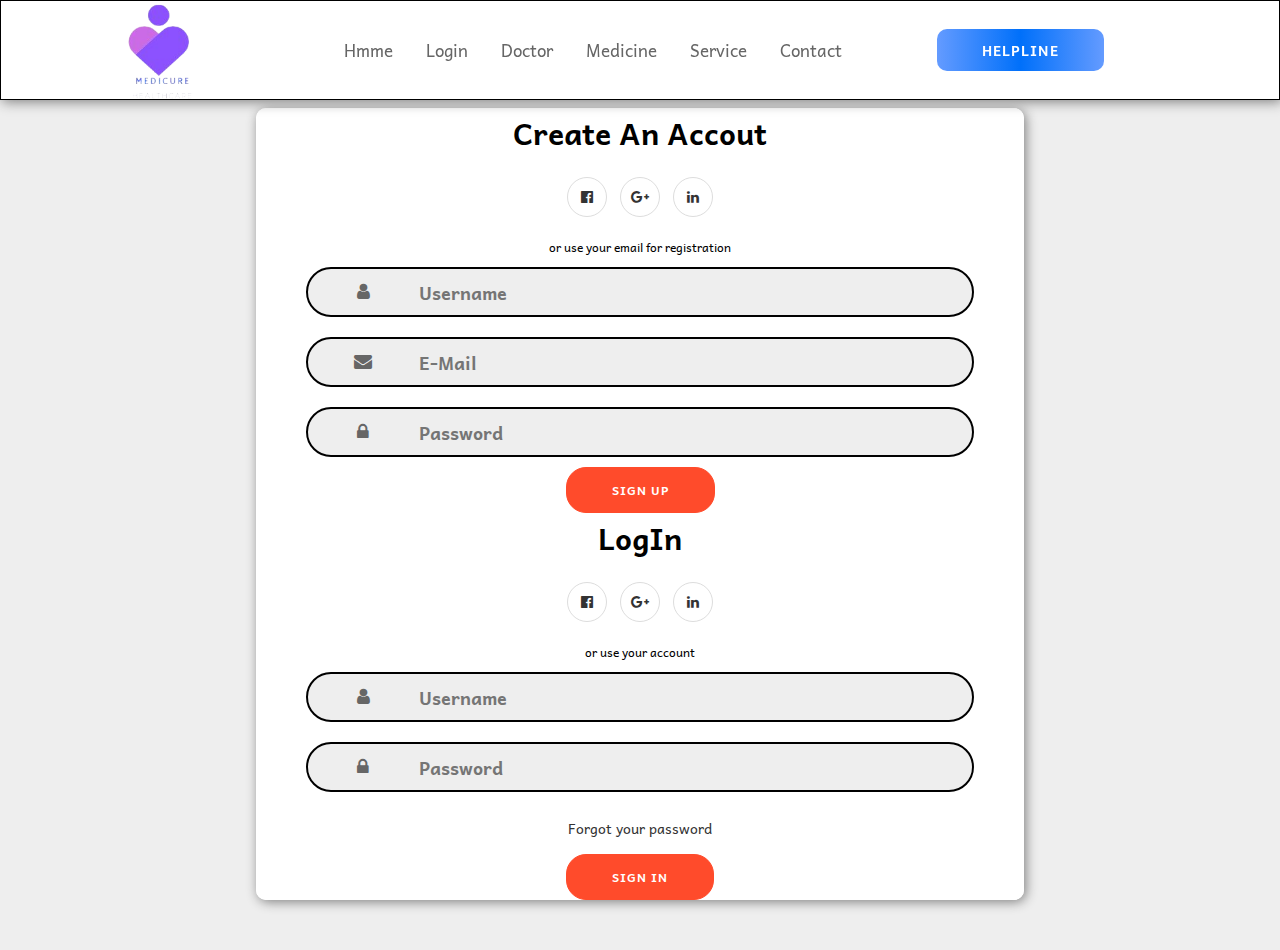
==== HTML-Files/login.html @ 4858202b "Added Sufficient Files For the Project" ====
<!DOCTYPE html>
<html lang="en">
<head>
    <meta charset="UTF-8">
    <meta name="viewport" content="width=device-width, initial-scale=1.0">
    <title>Login Page</title>
    <link rel="stylesheet" href="../CSS-Files/login.css">
    <link href="https://fonts.googleapis.com/css2?family=Andika&display=swap" rel="stylesheet">
    <link rel="stylesheet" href="https://cdnjs.cloudflare.com/ajax/libs/font-awesome/4.7.0/css/font-awesome.min.css">
</head>
<body>
    <header class="header">
        <a class="logo" href="#">
            <img src="../Images/logo.png" alt="">
        </a>

        <nav class="headbar">
            <a href="index.html">Hmme</a>
            <a href="login.html">Login</a>
            <a href="#doctor">Doctor</a>
            <a href="#medicine">Medicine</a>
            <a href="#service">Service</a>
            <a href="#contact">Contact</a>
        </nav>
        <div class="menubtn">
            <button>HelpLine</button>
        </div>
    </header>
    <!-- form vaidation -->

    <div class="container" id="container">
        <div class="form sign-up-container"></div>
            <form action="#">
                <h1>Create An Accout</h1>
                <div class="social-container">
                    <a href="#" class="social">
                        <i class="fa fa-facebook-official" aria-hidden="true"></i>
                    </a>
                    <a href="#" class="social">
                        <i class="fa fa-google-plus" aria-hidden="true"></i>
                    </a>
                    <a href="#" class="social">
                        <i class="fa fa-linkedin" aria-hidden="true"></i>
                    </a>
                </div>
                <span>or use your email for registration</span>

                <div class="input-field">
                    <i class="fa fa-user"></i>
                    <input type="text" placeholder="Username">
                </div>
                <div class="input-field">
                    <i class="fa fa-envelope"></i>
                    <input type="email" placeholder="E-Mail">
                </div>
                <div class="input-field">
                    <i class="fa fa-lock"></i>
                    <input type="password" placeholder="Password">
                </div>
                
                <button>Sign Up</button>
            </form>

            <!-- sign in options -->
            <div class="form sign-in-container"></div>
            <form action="#">
                <h1>LogIn</h1>
                <div class="social-container">
                    <a href="#" class="social">
                        <i class="fa fa-facebook-official" aria-hidden="true"></i>
                    </a>
                    <a href="#" class="social">
                        <i class="fa fa-google-plus" aria-hidden="true"></i>
                    </a>
                    <a href="#" class="social">
                        <i class="fa fa-linkedin" aria-hidden="true"></i>
                    </a>
                </div>
                <span>or use your account</span>

                <div class="input-field">
                    <i class="fa fa-user"></i>
                    <input type="text" placeholder="Username">
                </div>
                
                <div class="input-field">
                    <i class="fa fa-lock"></i>
                    <input type="password" placeholder="Password">
                </div>
                <a href="#">Forgot your password</a>
                <button>Sign In</button>
            </form>
        </div>
        </div>        
    </div>
</body>
</html>
---- CSS-Files/login.css ----
@import url('https://fonts.googleapis.com/css2?family=Andika&display=swap');

:root {
    --black: black;
    --light-color: #666;
    --box-shadow: 2px 2px 12px grey;
    --border: 2rem solid rgba (0, 0, 0, .1);
}

* {
    font-family: 'andika';
    margin: 0;
    padding: 0;
    box-sizing: border-box;
    border: none;
    outline: none;
    text-decoration: none;
    text-transform: none;
    transition: all .2s Linear;
}

html {
    font-size: 62.5%;
    overfLow-x: hidden;
    scroll-padding-top: 7rem;
    scroll-behavior: smooth;
}

body {
    background: #eee;
    padding-top: 10%;
    aLign-items: center;
    flex-direction: column;
    margin: -20px 0 50px;
    justify-content: center;
    min-height: 100vh;
    display: flex;
}

.header {
    height: 100px;
    position: fixed;
    top: 0;
    Left: 0;
    right: 0;
    display: flex;
    align-items: center;
    border: 1px solid;
    justify-content: space-between;
    padding: 2rem 9%;
    background: #fff;
    z-index: 1000;
    box-shadow: var(--box-shadow);
}

.header .logo img {
    margin-top: 10px;
    height: 100%;
    width: 65%;
    display: inline-block;
}

.header .headbar a {
    font-size: 1.7rem;
    border-radius: .5rem;
    padding: .5rem 1.5rem;
    color: var(--light-color);
}

.header .headbar a:hover {
    color: #fff;
    background: Linear-gradient(120deg, #FAB2FF 40%, #663399);
}

.header .menubtn {
    margin-right: 60px;
}

.header .menubtn button {
    padding: 10px 45px;
    text-align: center;
    font-size: 14px;
    color: #fff;
    border: none;
    background-image: Linear-gradient(to right, #649bff, #0070fa, #649bff);
    border-radius: 10px;
}

.container {
    background-color: #fff;
    border-radius: 10px;
    box-shadow: var(--box-shadow);
    position: relative;
    overflow: hidden;
    width: 768px;
    max-width: 100%;
    min-height: 480px;
}

form {
    background-color: #ffffff;
    display: flex;
    align-items: center;
    justify-content: center;
    flex-direction: column;
    padding: 0 50px;
    height: 100%;
    text-align: center;
}

h1 {
    font-weight: bold;
    margin: 0;
    font-size: 30px;

}

.social-container a {
    border: 1px solid #DDDDDD;
    border-radius: 50%;
    display: inline-flex;
    justify-content: center;
    align-items: center;
    margin: 0 5px;
    height: 40px;
    width: 40px;
}

.social-container {
    margin: 20px 0;
}

span {
    font-size:
        12px;
}

a {
    color: #333;
    font-size: 14px;
    text-decoration: none;
    margin: 15px 0;
}

.input-field {
    width: 100%;
    height: 50px;
    background: #eee;
    margin: 10px 0;
    border: 2px solid black;
    border-radius: 50px;
    display: flex;
    align-items: center;
}

.input-field i {
    flex: 1;
    text-align: center;
    color: #666;
    font-size: 18px;
}

.input-field input {
    flex: 5;
    background: none;
    border: none;
    outLine: none;
    width: 100%;
    font-size: 18px;
    font-weight: 600;
    color: #444;
}

button{
    border-radius: 20px; 
    border: 1px solid #FF4B2B; 
    background-coLor: #FF4B2B;
    color: #ffffff; 
    font-size: 12px; 
    font-weight: bold; 
    padding: 12px 45px;
    Letter-spacing: 1px; 
    text-transform: uppercase;
    transition: transform 80ms ease-in;
}
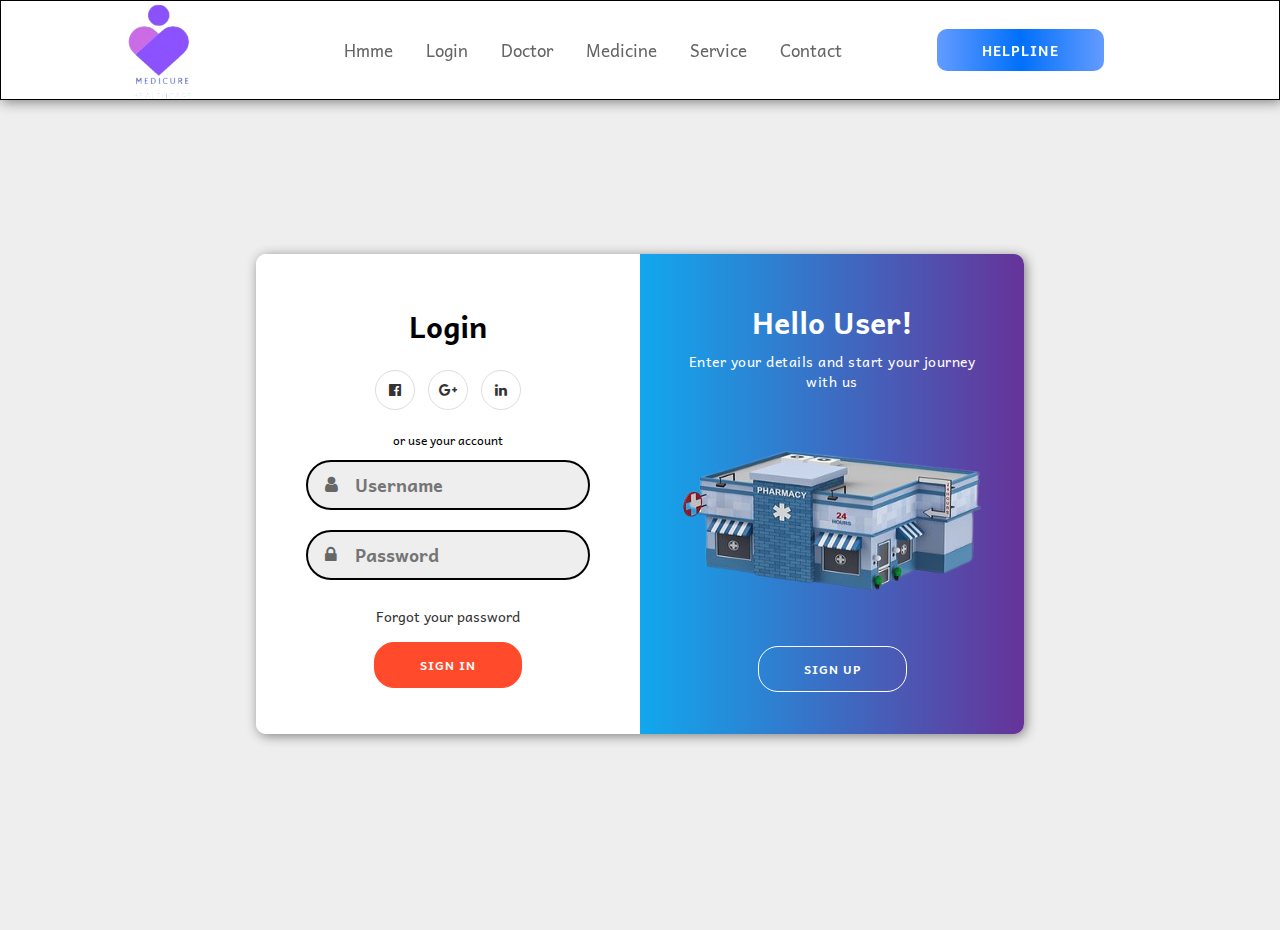
==== commit 47972204: "Upto Login Page All these taks are perfomed" ====
--- a/HTML-Files/login.html
+++ b/HTML-Files/login.html
@@ -1,5 +1,6 @@
 <!DOCTYPE html>
 <html lang="en">
+
 <head>
     <meta charset="UTF-8">
     <meta name="viewport" content="width=device-width, initial-scale=1.0">
@@ -8,6 +9,7 @@
     <link href="https://fonts.googleapis.com/css2?family=Andika&display=swap" rel="stylesheet">
     <link rel="stylesheet" href="https://cdnjs.cloudflare.com/ajax/libs/font-awesome/4.7.0/css/font-awesome.min.css">
 </head>
+
 <body>
     <header class="header">
         <a class="logo" href="#">
@@ -17,7 +19,7 @@
         <nav class="headbar">
             <a href="index.html">Hmme</a>
             <a href="login.html">Login</a>
-            <a href="#doctor">Doctor</a>
+            <a href="doctor.html">Doctor</a>
             <a href="#medicine">Medicine</a>
             <a href="#service">Service</a>
             <a href="#contact">Contact</a>
@@ -29,7 +31,8 @@
     <!-- form vaidation -->
 
     <div class="container" id="container">
-        <div class="form sign-up-container"></div>
+        <!-- sign up options -->
+        <div class="form sign-up-container">
             <form action="#">
                 <h1>Create An Accout</h1>
                 <div class="social-container">
@@ -57,14 +60,15 @@
                     <i class="fa fa-lock"></i>
                     <input type="password" placeholder="Password">
                 </div>
-                
+
                 <button>Sign Up</button>
             </form>
+        </div>
 
-            <!-- sign in options -->
-            <div class="form sign-in-container"></div>
+        <!-- sign in options -->
+        <div class="form sign-in-container">
             <form action="#">
-                <h1>LogIn</h1>
+                <h1>Login</h1>
                 <div class="social-container">
                     <a href="#" class="social">
                         <i class="fa fa-facebook-official" aria-hidden="true"></i>
@@ -82,7 +86,7 @@
                     <i class="fa fa-user"></i>
                     <input type="text" placeholder="Username">
                 </div>
-                
+
                 <div class="input-field">
                     <i class="fa fa-lock"></i>
                     <input type="password" placeholder="Password">
@@ -91,7 +95,40 @@
                 <button>Sign In</button>
             </form>
         </div>
-        </div>        
+
+        <div class="overlay-container">
+            <div class="overlay">
+                <div class="overlay-panel overlay-left">
+                    <h1>Welcome Back!</h1>
+                    <p>To keep connected with us please login with your personal info</p>
+                    <img src="../Images/s1.png" style="height: 25rem; width: 30rem; padding-top: 5%;">
+                    <button class="btn" id="signIn"> Sign in</button>
+                </div>
+
+                <div class="overlay-panel overlay-right">
+                    <h1>Hello User!</h1>
+                    <p>Enter your details and start your journey with us</p>
+                    <img src="../Images/s3.png" style="height: 25rem; width: 30rem;">
+                    <button class="btn" id="signUp"> Sign up</button>
+                </div>
+            </div>
+        </div>
     </div>
+    
+    <script>
+        const signUpButton = document.getElementById('signUp');
+        const signInButton = document.getElementById('signIn');
+        const container = document.getElementById('container');
+
+        signUpButton.addEventListener('click', () => {
+            container.classList.add("right-panel-active");
+        });
+
+        signInButton.addEventListener('click', () => {
+            container.classList.remove("right-panel-active");
+        });
+        
+    </script>
 </body>
-</html>+
+</html>
--- a/CSS-Files/login.css
+++ b/CSS-Files/login.css
@@ -4,11 +4,11 @@
     --black: black;
     --light-color: #666;
     --box-shadow: 2px 2px 12px grey;
-    --border: 2rem solid rgba (0, 0, 0, .1);
+    --border: 2rem solid rgba(0, 0, 0, .1);
 }
 
 * {
-    font-family: 'andika';
+    font-family: 'Andika';
     margin: 0;
     padding: 0;
     box-sizing: border-box;
@@ -21,7 +21,7 @@
 
 html {
     font-size: 62.5%;
-    overfLow-x: hidden;
+    overflow-x: hidden;
     scroll-padding-top: 7rem;
     scroll-behavior: smooth;
 }
@@ -29,7 +29,7 @@
 body {
     background: #eee;
     padding-top: 10%;
-    aLign-items: center;
+    align-items: center;
     flex-direction: column;
     margin: -20px 0 50px;
     justify-content: center;
@@ -41,7 +41,7 @@
     height: 100px;
     position: fixed;
     top: 0;
-    Left: 0;
+    left: 0;
     right: 0;
     display: flex;
     align-items: center;
@@ -131,8 +131,7 @@
 }
 
 span {
-    font-size:
-        12px;
+    font-size: 12px;
 }
 
 a {
@@ -164,22 +163,141 @@
     flex: 5;
     background: none;
     border: none;
-    outLine: none;
+    outline: none;
     width: 100%;
     font-size: 18px;
     font-weight: 600;
     color: #444;
 }
 
-button{
-    border-radius: 20px; 
-    border: 1px solid #FF4B2B; 
-    background-coLor: #FF4B2B;
-    color: #ffffff; 
-    font-size: 12px; 
-    font-weight: bold; 
+button {
+    border-radius: 20px;
+    border: 1px solid #FF4B2B;
+    background-color: #FF4B2B;
+    color: #ffffff;
+    font-size: 12px;
+    font-weight: bold;
     padding: 12px 45px;
-    Letter-spacing: 1px; 
+    letter-spacing: 1px;
     text-transform: uppercase;
     transition: transform 80ms ease-in;
+}
+
+
+button.btn {
+    background-color: transparent;
+    border-color: #ffffff;
+}
+
+button:active {
+    transform: scale(0.95);
+}
+
+button:focus {
+    outline: none;
+}
+
+p {
+    font-size: 14px;
+    font-weight: 100;
+    line-height: 20px;
+    letter-spacing: 0.5px;
+    margin: 5px 0 5px;
+}
+
+.form {
+    position: absolute;
+    top: 0;
+    height: 100%;
+    transition: all 0.6s ease-in-out;
+}
+
+.sign-in-container {
+    left: 0;
+    width: 50%;
+    z-index: 2;
+}
+
+.container.right-panel-active .sign-in-container {
+    transform: translateX(100%);
+}
+
+.sign-up-container {
+    left: 0;
+    width: 50%;
+    opacity: 0;
+    z-index: 1;
+}
+
+.container.right-panel-active .sign-up-container {
+    transform: translateX(100%);
+    opacity: 1;
+    z-index: 5;
+    animation: show 0.6s;
+}
+
+.overlay-container {
+    position: absolute;
+    top: 0;
+    left: 50%;
+    width: 50%;
+    height: 100%;
+    overflow: hidden;
+    transition: transform 0.6s ease-in-out;
+    z-index: 100;
+}
+
+.container.right-panel-active .overlay-container {
+    transform: translateX(-100%);
+}
+
+.overlay {
+    background: -webkit-linear-gradient(to right, #00bfff 40%, #663399);
+    background: linear-gradient(to right, #00bfff 40%, #663399);
+    background-repeat: no-repeat;
+    background-size: cover;
+    background-position: 0 0;
+    color: #fff;
+    position: relative;
+    left: -100%;
+    height: 100%;
+    width: 200%;
+    transform: translateX(0);
+    transition: transform 0.6s ease-in-out;
+}
+
+.container.right-panel-active .overlay {
+    transform: translateX(50%);
+}
+
+.overlay-panel {
+    position: absolute;
+    display: flex;
+    align-items: center;
+    justify-content: center;
+    flex-direction: column;
+    padding: 0 40px;
+    text-align: center;
+    top: 0;
+    height: 100%;
+    width: 50%;
+    transform: translateX(0);
+    transition: transform 0.6s ease-in-out;
+}
+
+.overlay-left {
+    transform: translateX(-20%);
+}
+
+.container.right-panel-active .overlay-left {
+    transform: translateX(0);
+}
+
+.overlay-right {
+    right: 0;
+    transform: translateX(0);
+}
+
+.container.right-panel-active .overlay-right {
+    transform: translateX(20%);
 }